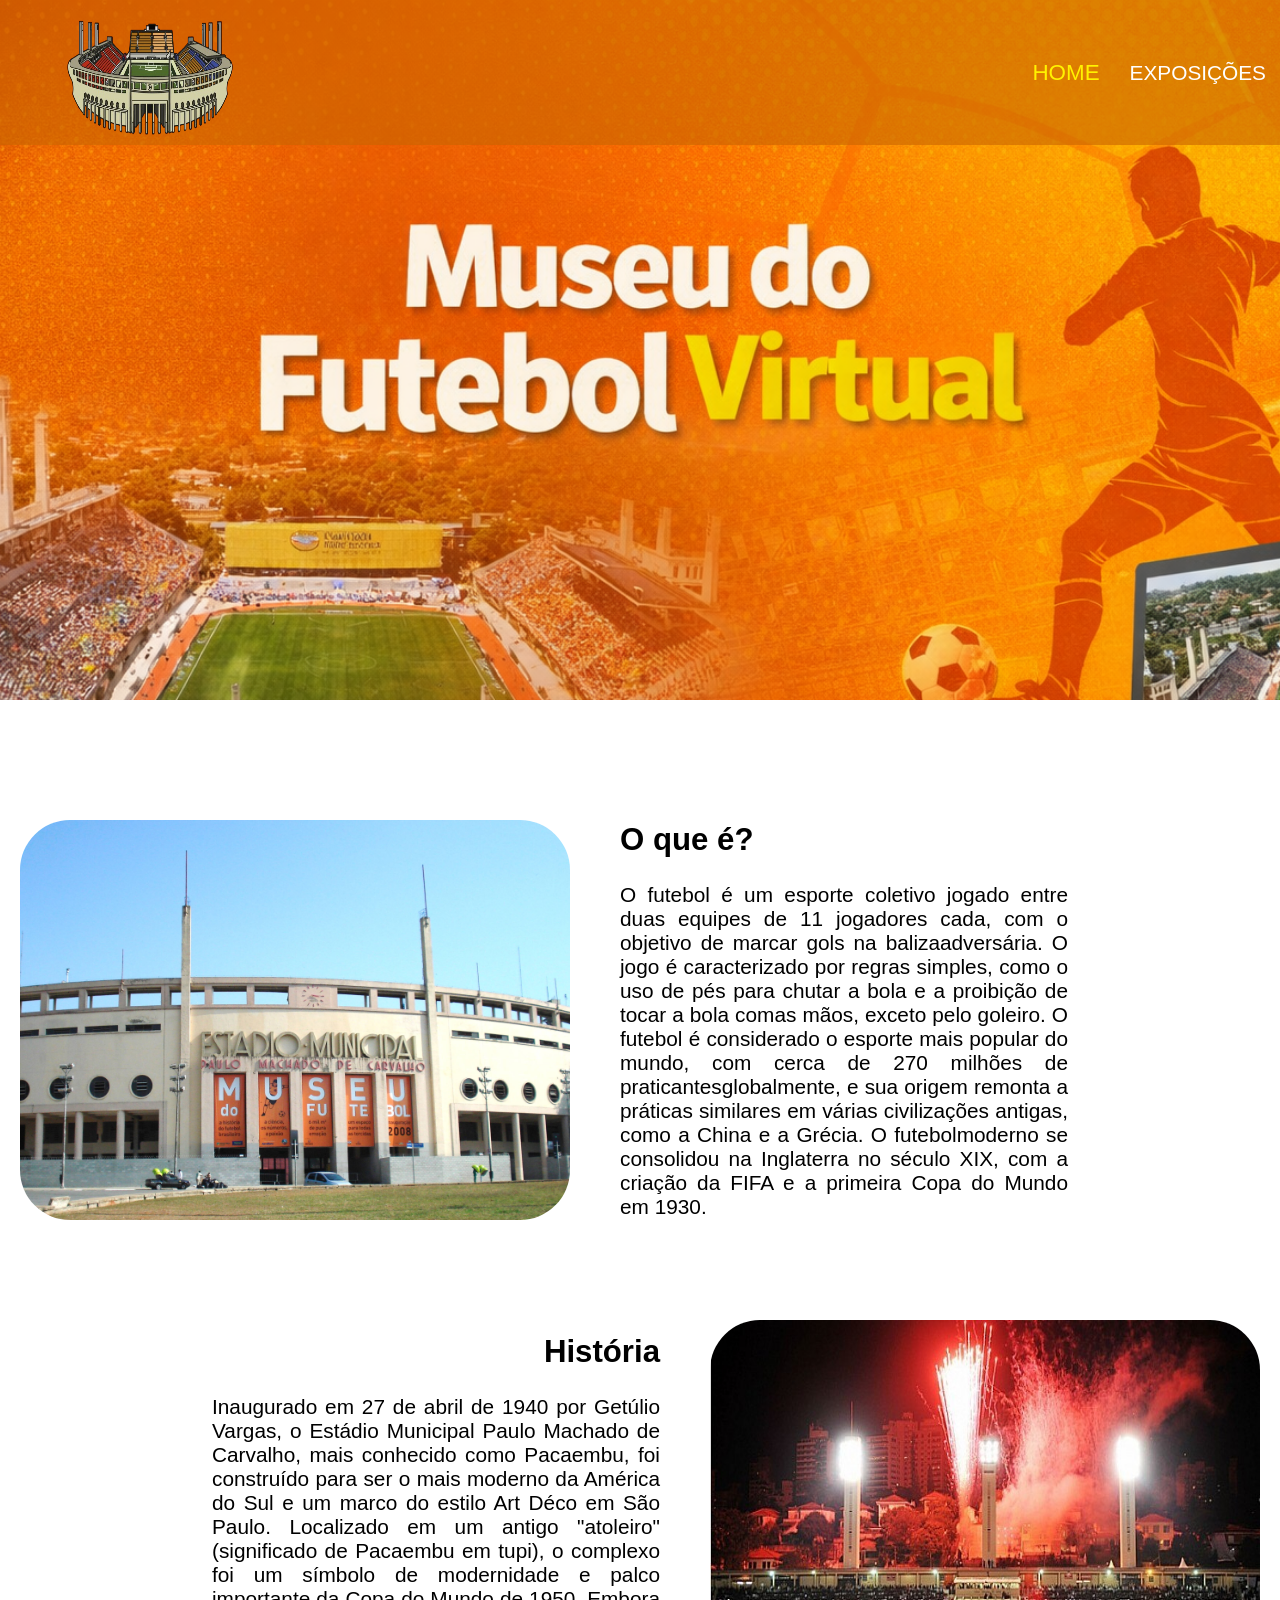
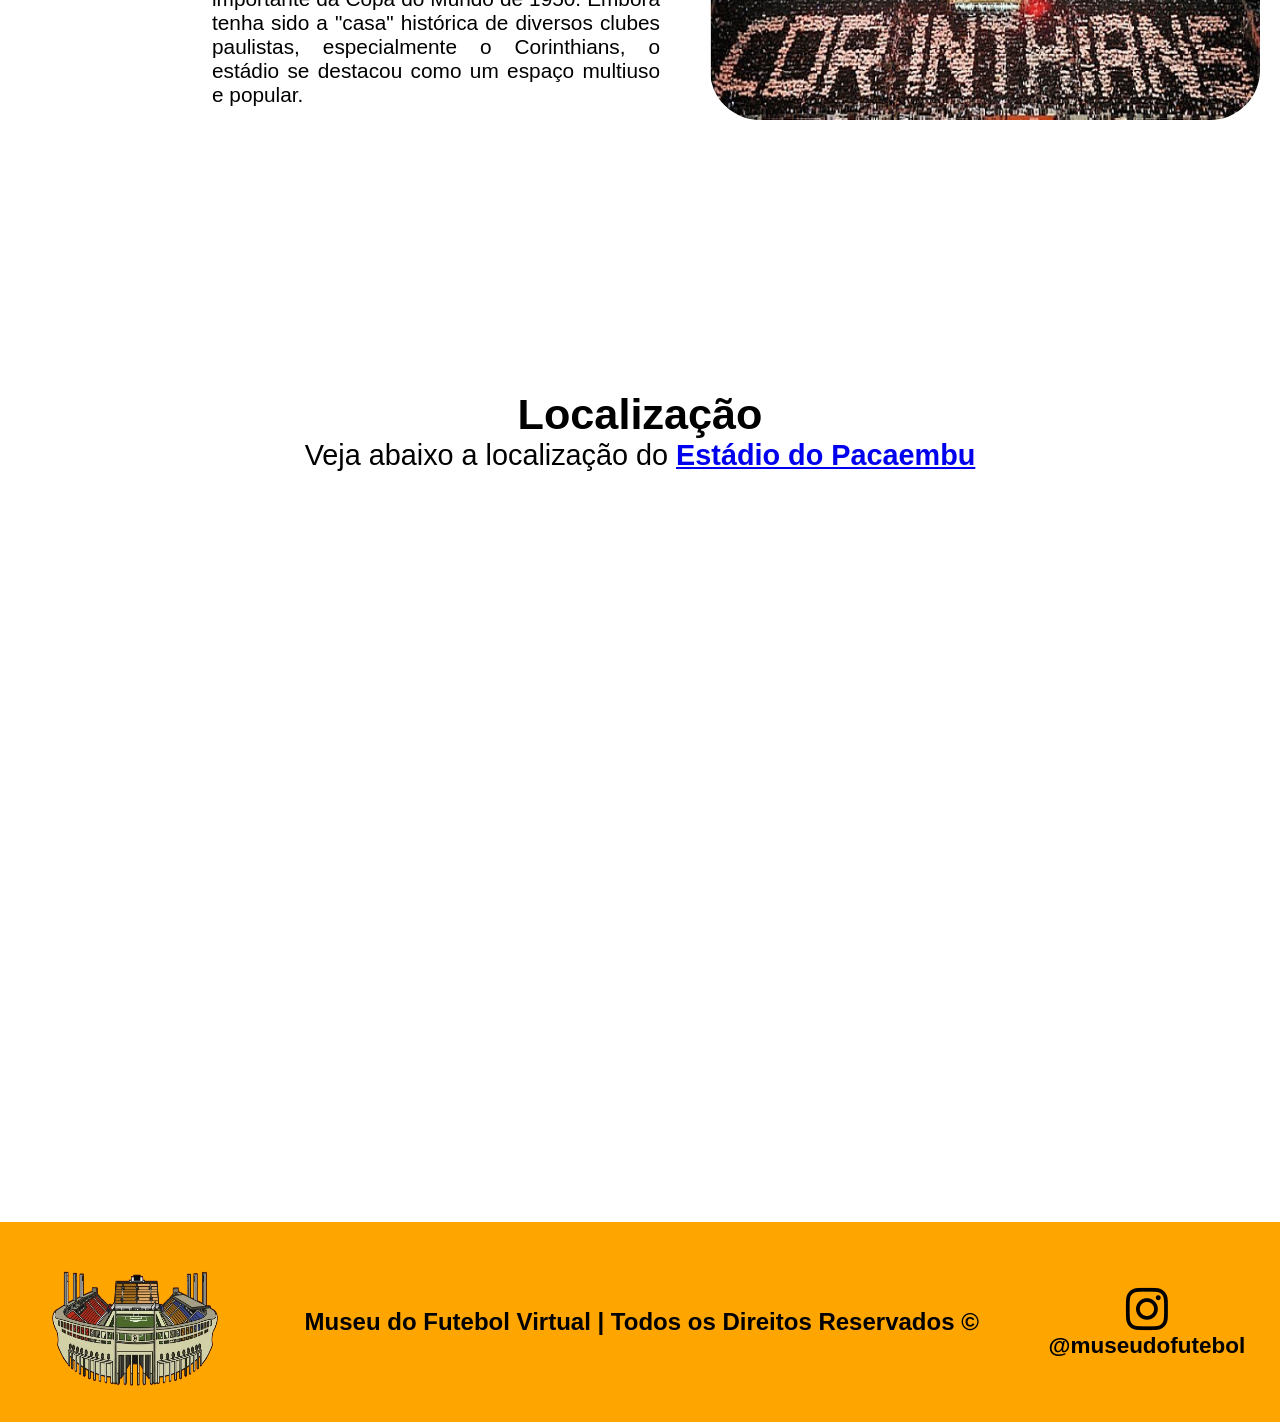
==== index.html @ 5343daf8 "Correção Imagens" ====
<!DOCTYPE html>
<html lang="pt-br">
<head>
    <meta charset="UTF-8">
    <meta name="viewport" content="width=device-width, initial-scale=1.0">
    <title>Museu do Futebol Digital</title>
    <link rel="stylesheet" href="https://cdnjs.cloudflare.com/ajax/libs/font-awesome/6.0.0/css/all.min.css">
    <link rel="stylesheet" href="./style.css">
</head>
<body>
     <header>
        <div>
            <a href="index.html"><img src="./img/logo.png" class="logo"></a>
            <nav>
                <ul>
                    <li><a href="index.html" class="active">Home</a></li>
                    <li><a href="exposicoes.html">Exposições</a></li>
                </ul>
            </nav>
        </div>
        
     </header>

    <main>  
        <div id="sobre" class="infoDiv">
            <section class="section_sobre">
                <img src="img/banner.jpg">
                <div class="text_sobre">
                    <h1>O que é?</h1>
                    <p>O futebol é um esporte coletivo jogado entre duas equipes de 11 jogadores cada, com o objetivo de marcar gols na balizaadversária. O jogo é caracterizado por regras simples, como o uso de pés para chutar a bola e a proibição de tocar a bola comas mãos, exceto pelo goleiro. O futebol é considerado o esporte mais popular do mundo, com cerca de 270 milhões de praticantesglobalmente, e sua origem remonta a práticas similares em várias civilizações antigas, como a China e a Grécia. O futebolmoderno se consolidou na Inglaterra no século XIX, com a criação da FIFA e a primeira Copa do Mundo em 1930.</p>      
                </div>
            </section>

            <section class="section_historia">
                <img src="img/historia.jpg">
                <div class="text_historia">
                    <h1>História</h1>
                    <p>Inaugurado em 27 de abril de 1940 por Getúlio Vargas, o Estádio Municipal Paulo Machado de Carvalho, mais conhecido como Pacaembu, foi construído para ser o mais moderno da América do Sul e um marco do estilo Art Déco em São Paulo. Localizado em um antigo "atoleiro" (significado de Pacaembu em tupi), o complexo foi um símbolo de modernidade e palco importante da Copa do Mundo de 1950. Embora tenha sido a "casa" histórica de diversos clubes paulistas, especialmente o Corinthians, o estádio se destacou como um espaço multiuso e popular.</p>
                </div>
            </section>
        </div>

        <section id="loc" class="section_loc">
            <div class="text_loc">
                <h1>Localização</h1>
                <p>Veja abaixo a localização do <strong><a href="https://www.google.com/maps?ll=-23.547692,-46.665136&z=18&t=m&hl=pt-BR&gl=BR&mapclient=embed&cid=14978631411040886478" target="_blank">Estádio do Pacaembu</a></strong></p>
            </div>

            <iframe src="https://www.google.com/maps/embed?pb=!1m18!1m12!1m3!1d1828.7898701797844!2d-46.665499052739285!3d-23.547613295393713!2m3!1f0!2f0!3f0!3m2!1i1024!2i768!4f13.1!3m3!1m2!1s0x94ce5825daacb07f%3A0xcfdec9e87c999ece!2sMuseu%20do%20Futebol!5e0!3m2!1spt-BR!2sbr!4v1772755040668!5m2!1spt-BR!2sbr" width="1200" height="600" style="border:0;" allowfullscreen="" loading="lazy" referrerpolicy="no-referrer-when-downgrade"></iframe>
        </section>
    </main>

    <footer>
        <img src="img/logo.png" class="logo">
        <h2>Museu do Futebol Virtual | Todos os Direitos Reservados ©</h2>
        <div class="redes_sociais">
            <i class="fa-brands fa-instagram"></i>
            <a href="https://www.instagram.com/museudofutebol/" target="_blank"><h3>@museudofutebol</h3></a>
        </div>
    </footer>
</body>
</html>
---- style.css ----
*{
    border: 0;
    padding: 0;
    margin: 0;
}

body{
    font-family: 'Segoe UI', Tahoma, Geneva, Verdana, sans-serif;
}

header{
    background-image: url(img/banner3-3.png);
    background-position: center;
    background-repeat: no-repeat;
    background-size: cover;
    height: 700px;
    margin-bottom: 100px;
}

header div{
    display: flex;
    justify-content: space-between;
    align-items: center;
    background-color: rgba(202, 102, 3, 0.613);
    width: 95%;
    height: 5%;
    padding: 50px;
    position: fixed;
}

nav ul{
    display: flex;
    align-items: center;
    align-content: center;
    list-style: none;
    gap: 30px;
}

nav a{
    color: white;
    font-size: 1.3rem;
    text-decoration: none;
    font-family: 'Segoe UI', Tahoma, Geneva, Verdana, sans-serif;
    text-transform: uppercase;
}

nav a:hover{
    color: rgb(255, 242, 0);
    transform: scale(1.2);
    text-decoration: none;
}

.active{
    color: rgb(255, 242, 0);
    font-size: 1.4rem;
}

.logo{
    height: 200px;
    width: 200px;;
    border-radius: 20px;
}

section{
    margin-bottom: 100px;
}

section img{
    height: 400px;
    min-width: 550px;
    border-radius: 50px;
}

main{
    display: flex;
    flex-direction: column;
    align-items: center;
    gap: 150px;
}

.infoDiv{
    margin: 20px;
}

.section_sobre{
    display: flex;
    align-items: center;
    gap: 50px;
    font-size: 1.3rem; 
}

.text_sobre{
    display: flex;
    flex-direction: column;
    gap: 25px;
}

.section_sobre p{ 
    text-align: justify;
    width: 70%;
}

.section_historia{
    display: flex;
    flex-direction: row-reverse;
    gap: 50px;
    align-items: center;
    font-size: 1.3rem; 
}

.text_historia{
    display: flex;
    flex-direction: column;
    align-items: end;
    gap: 25px;
}

.section_historia p{ 
    text-align: justify;
    width: 70%;
}

.section_loc{
    display: flex;
    flex-direction: column;
    gap: 50px;
    align-items: center;
    font-size: 1.5rem; 
}

.text_loc{
    text-align: center;
    font-size: 1.8rem; 
}

.section_loc p{ 
    text-align: justify;
}

.section_exposições{
    display: flex;
    flex-direction: column;
    gap: 50px;
    align-items: center;
    font-size: 1.5rem; 
}

.exposicoes{
    display: grid;
    height: 80vh;
    grid-template-columns: repeat(3, 1fr);
    grid-template-rows: 0.8fr;
    grid-column-gap: 50px;
    grid-row-gap: 40px;
}

.exposicao{
    text-align: center;
}

.exposicao img{
    height: 350px;
    width: 500px;
    min-width: 500px;
}

.exposicao img:hover{
    transform: scale(1.02);
    transition: transform 0.5s;
}

.section_tuor{
    display: flex;
    flex-direction: column;
    gap: 50px;
    align-items: center;
    font-size: 1.5rem; 
}

footer{
    background-color: orange;
    color: black;
    height: 200px;
    display: flex;
    justify-content: space-around;
    align-items: center;
}

.redes_sociais{
    display: flex;
    flex-direction: column;
    justify-content: center;
    align-items: center;
}

.redes_sociais i{
    font-size: 3rem;
}

.redes_sociais a{
    text-decoration: none;
    font-size: 1.2rem;
    color: black;
}
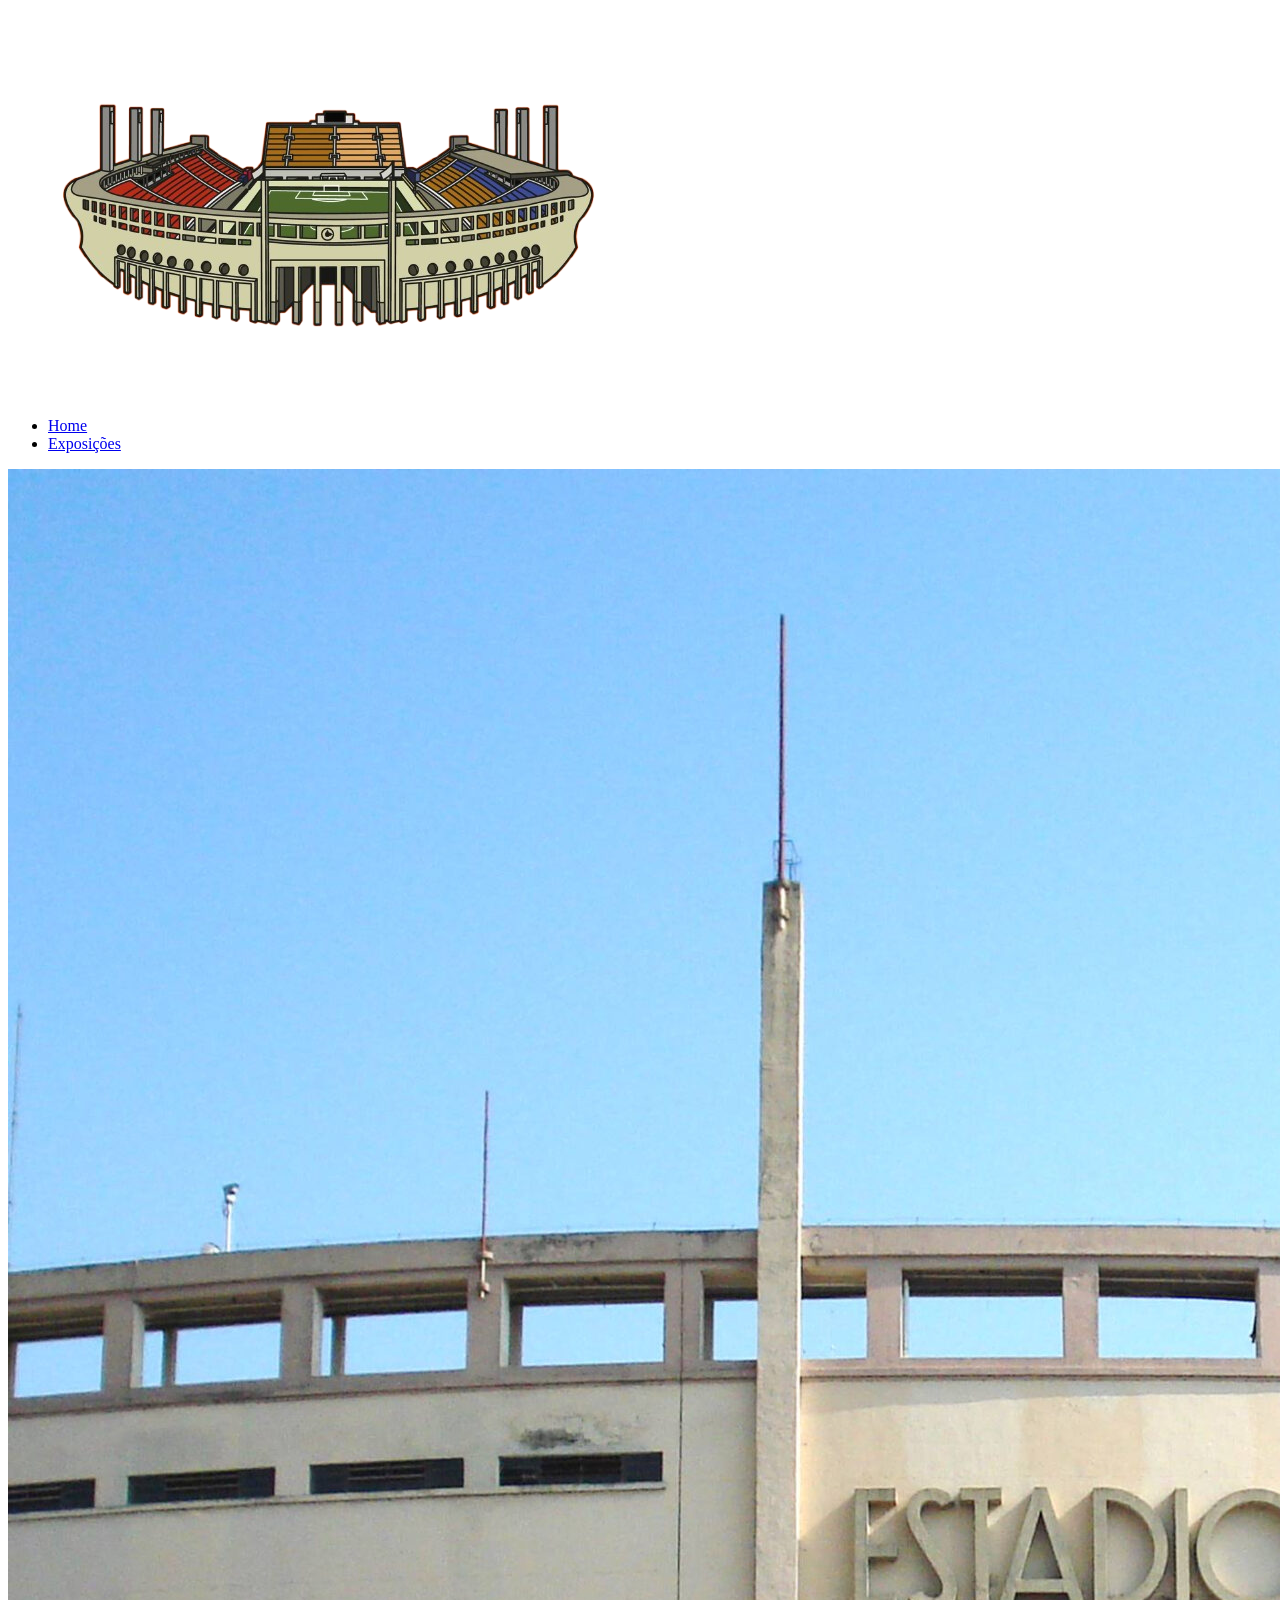
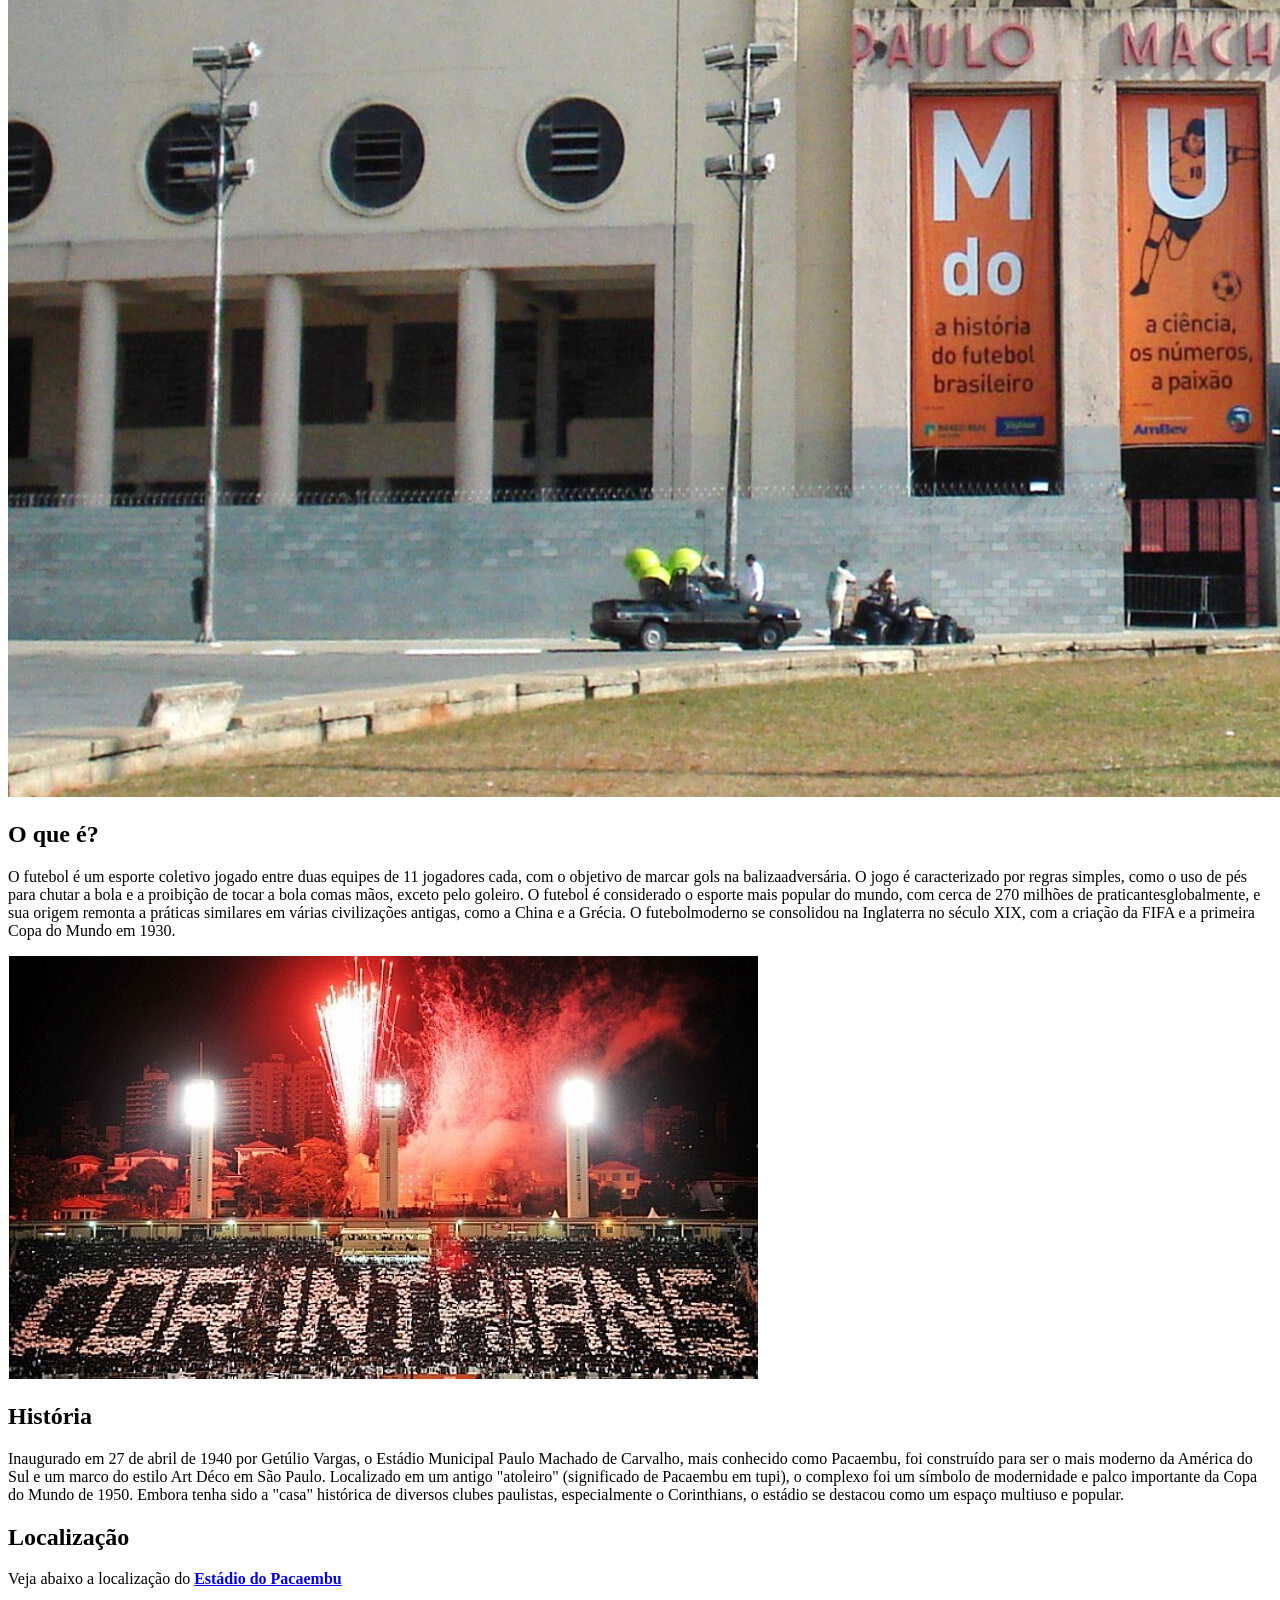
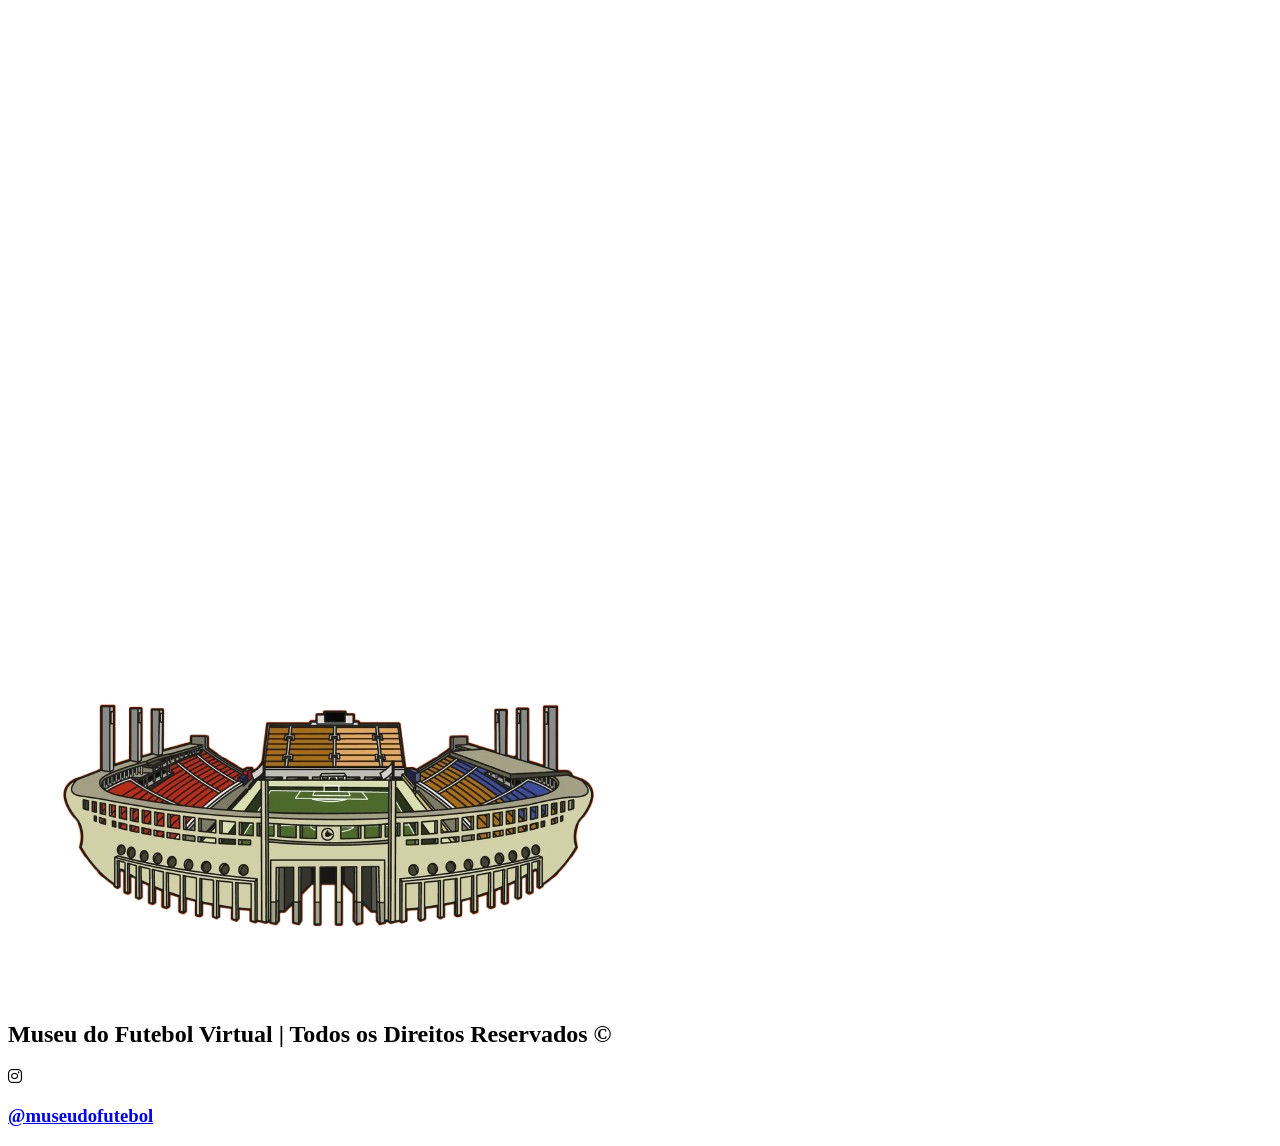
==== commit a6595372: "Update index.html" ====
--- a/index.html
+++ b/index.html
@@ -5,7 +5,7 @@
     <meta name="viewport" content="width=device-width, initial-scale=1.0">
     <title>Museu do Futebol Digital</title>
     <link rel="stylesheet" href="https://cdnjs.cloudflare.com/ajax/libs/font-awesome/6.0.0/css/all.min.css">
-    <link rel="stylesheet" href="./style.css">
+    <link rel="stylesheet" href="./estilo/style.css">
 </head>
 <body>
      <header>
@@ -14,7 +14,7 @@
             <nav>
                 <ul>
                     <li><a href="index.html" class="active">Home</a></li>
-                    <li><a href="exposicoes.html">Exposições</a></li>
+                    <li><a href="./estilo/exposicoes.html">Exposições</a></li>
                 </ul>
             </nav>
         </div>
@@ -24,7 +24,7 @@
     <main>  
         <div id="sobre" class="infoDiv">
             <section class="section_sobre">
-                <img src="img/banner.jpg">
+                <img src="./img/banner.jpg">
                 <div class="text_sobre">
                     <h1>O que é?</h1>
                     <p>O futebol é um esporte coletivo jogado entre duas equipes de 11 jogadores cada, com o objetivo de marcar gols na balizaadversária. O jogo é caracterizado por regras simples, como o uso de pés para chutar a bola e a proibição de tocar a bola comas mãos, exceto pelo goleiro. O futebol é considerado o esporte mais popular do mundo, com cerca de 270 milhões de praticantesglobalmente, e sua origem remonta a práticas similares em várias civilizações antigas, como a China e a Grécia. O futebolmoderno se consolidou na Inglaterra no século XIX, com a criação da FIFA e a primeira Copa do Mundo em 1930.</p>      
@@ -32,7 +32,7 @@
             </section>
 
             <section class="section_historia">
-                <img src="img/historia.jpg">
+                <img src="./img/historia.jpg">
                 <div class="text_historia">
                     <h1>História</h1>
                     <p>Inaugurado em 27 de abril de 1940 por Getúlio Vargas, o Estádio Municipal Paulo Machado de Carvalho, mais conhecido como Pacaembu, foi construído para ser o mais moderno da América do Sul e um marco do estilo Art Déco em São Paulo. Localizado em um antigo "atoleiro" (significado de Pacaembu em tupi), o complexo foi um símbolo de modernidade e palco importante da Copa do Mundo de 1950. Embora tenha sido a "casa" histórica de diversos clubes paulistas, especialmente o Corinthians, o estádio se destacou como um espaço multiuso e popular.</p>
@@ -51,7 +51,7 @@
     </main>
 
     <footer>
-        <img src="img/logo.png" class="logo">
+        <img src="./img/logo.png" class="logo">
         <h2>Museu do Futebol Virtual | Todos os Direitos Reservados ©</h2>
         <div class="redes_sociais">
             <i class="fa-brands fa-instagram"></i>
